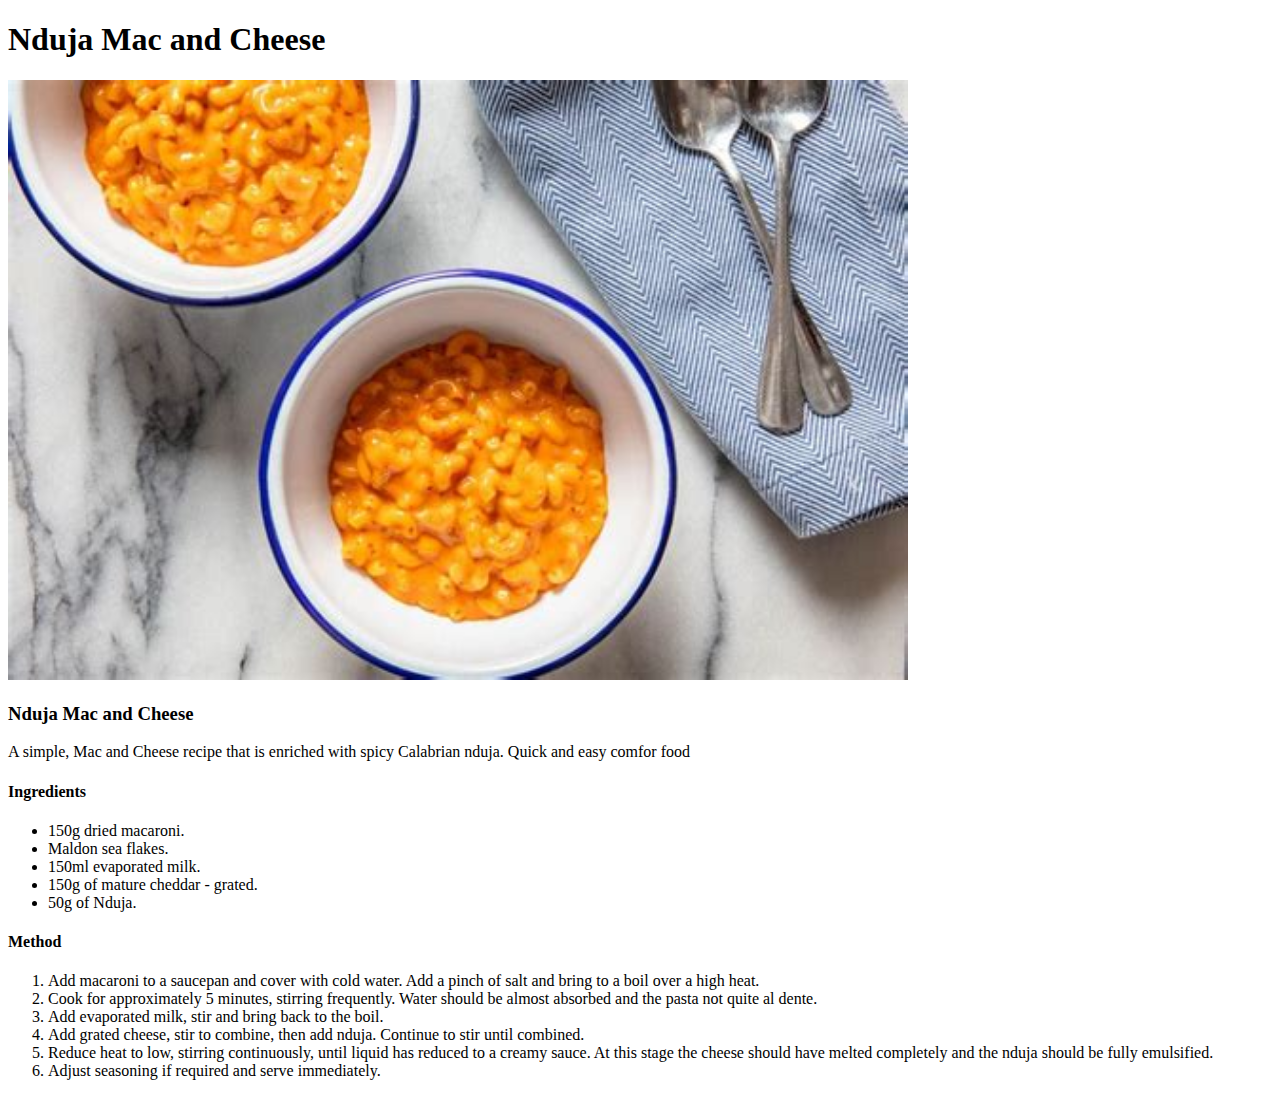
==== recipes/nduja-mac-cheese.html @ 2ce861b9 "Add nduja-mac-cheese.html" ====
<!DOCTYPE html>
    <html lang="en">
        <head>
            <meta charset="utf-8">
            <title>Nduja Mac and Cheese</title>
        </head>

        <body>
            <h1>Nduja Mac and Cheese</h1>
            <p><img src="./img/mac-cheese.jpg" width=900></p>

            <h3>Nduja Mac and Cheese</h3>
            <p>A simple, Mac and Cheese recipe that is enriched with spicy Calabrian nduja.  Quick and easy comfor food</p>

            <h4>Ingredients</h4>
                <ul>
                    <li>150g dried macaroni.</li>
                    <li>Maldon sea flakes.</li>
                    <li>150ml evaporated milk.</li>
                    <li>150g of mature cheddar - grated.</li>
                    <li>50g of Nduja.</li>
                </ul>

            <h4>Method</h4>
                <ol>
                    <li>Add macaroni to a saucepan and cover with cold water.  Add a pinch of salt and bring to a boil over a high heat.</li>
                    <li>Cook for approximately 5 minutes, stirring frequently. Water should be almost absorbed and the pasta not quite al dente.</li>
                    <li>Add evaporated milk, stir and bring back to the boil.</li>
                    <li>Add grated cheese, stir to combine, then add nduja. Continue to stir until combined.</li>
                    <li>Reduce heat to low, stirring continuously, until liquid has reduced to a creamy sauce.  At this stage the cheese should have melted completely and the nduja should be fully emulsified.</li>
                    <li>Adjust seasoning if required and serve immediately.</li>

                </ol>
        </body>
    </html>
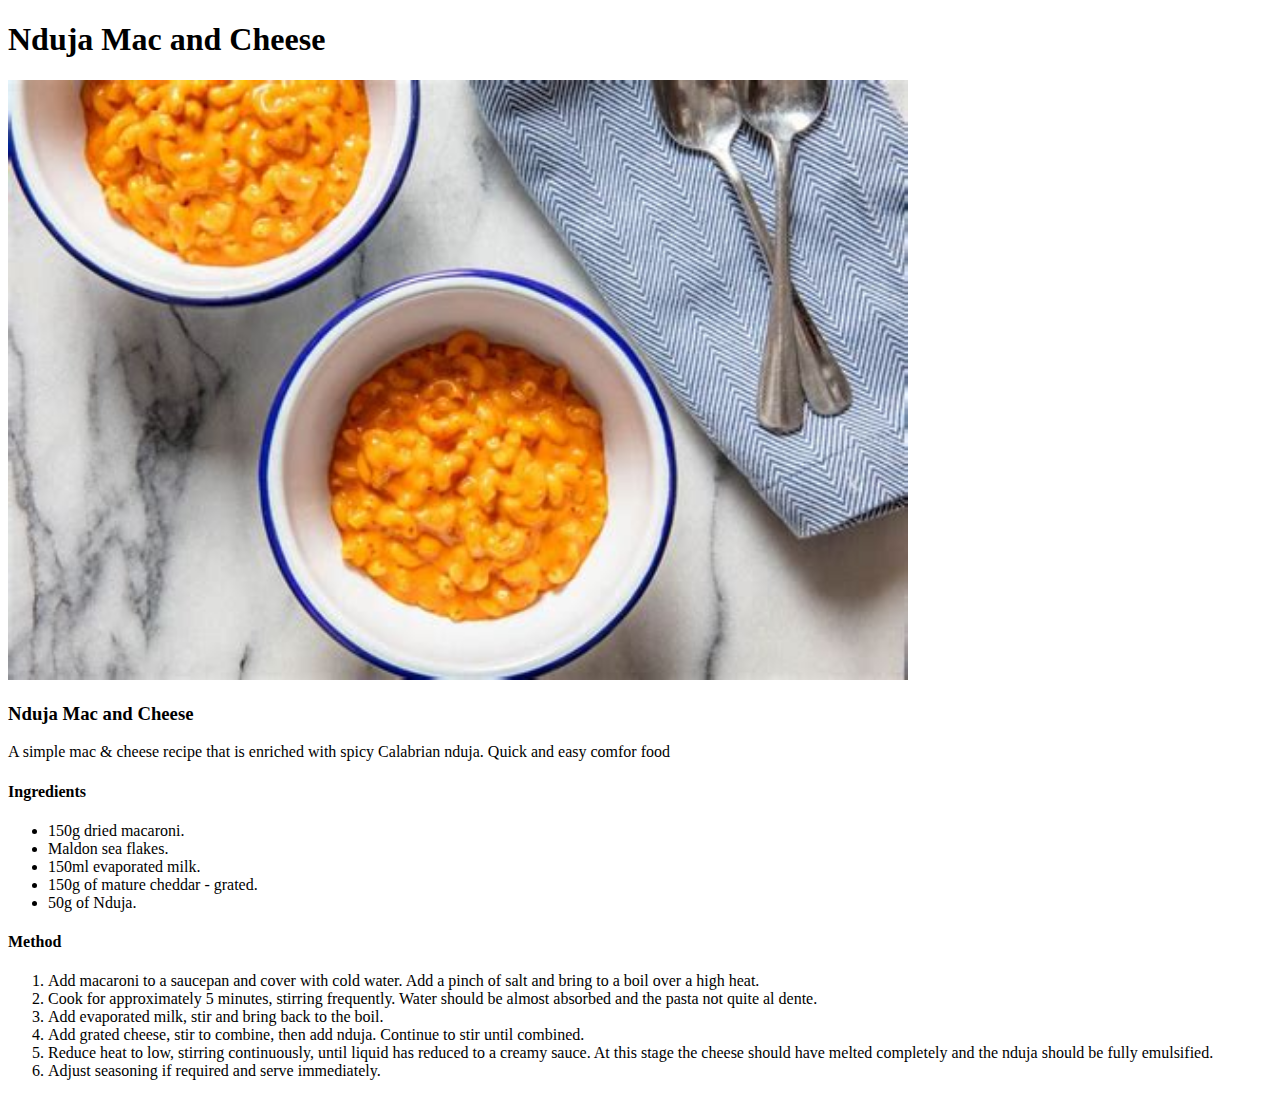
==== commit c30cbe3e: "update index.html nduja-mac-cheese.html and reverse-sear-html - minor punctuation" ====
--- a/recipes/nduja-mac-cheese.html
+++ b/recipes/nduja-mac-cheese.html
@@ -10,7 +10,7 @@
             <p><img src="./img/mac-cheese.jpg" width=900></p>
 
             <h3>Nduja Mac and Cheese</h3>
-            <p>A simple, Mac and Cheese recipe that is enriched with spicy Calabrian nduja.  Quick and easy comfor food</p>
+            <p>A simple mac &amp; cheese recipe that is enriched with spicy Calabrian nduja.  Quick and easy comfor food</p>
 
             <h4>Ingredients</h4>
                 <ul>
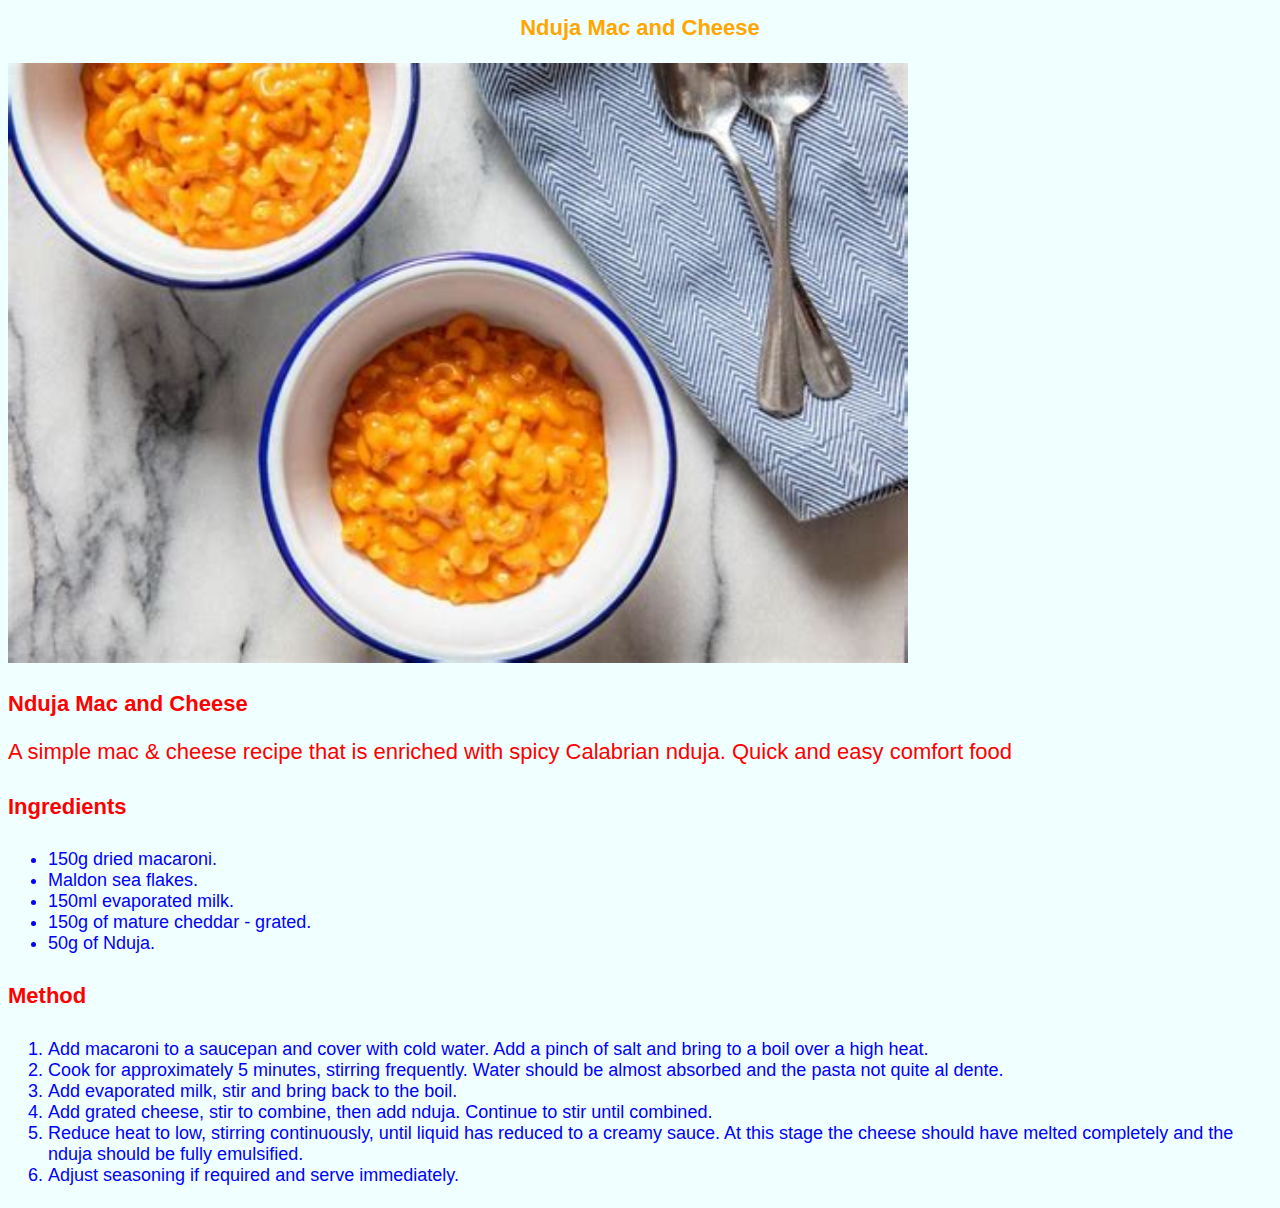
==== commit 24980be5: "add stylesheert and minor formatting" ====
--- a/recipes/nduja-mac-cheese.html
+++ b/recipes/nduja-mac-cheese.html
@@ -2,6 +2,7 @@
     <html lang="en">
         <head>
             <meta charset="utf-8">
+            <link rel="stylesheet" href="../styles.css">
             <title>Nduja Mac and Cheese</title>
         </head>
 
@@ -10,7 +11,7 @@
             <p><img src="./img/mac-cheese.jpg" width=900></p>
 
             <h3>Nduja Mac and Cheese</h3>
-            <p>A simple mac &amp; cheese recipe that is enriched with spicy Calabrian nduja.  Quick and easy comfor food</p>
+            <p class="recipe-descriptions">A simple mac &amp; cheese recipe that is enriched with spicy Calabrian nduja.  Quick and easy comfort food</p>
 
             <h4>Ingredients</h4>
                 <ul>
--- a/styles.css
+++ b/styles.css
@@ -0,0 +1,28 @@
+* {
+    font-size: 22px;
+    color: red;
+    font-family: Helvetica, Arial, sans-serif;
+    background-color: azure;
+}
+
+h1 {
+    color: rgb(255, 166, 0);
+    text-align: center;
+}
+
+h2 { 
+    color: rgb(255,166,0);
+    font-style: oblique;
+}
+
+.menu-date {
+    color: goldenrod;
+    font-weight: 700;
+    font-style: oblique;
+}
+
+ a,
+ li {
+     color: blue;
+     font-size: 18px;
+ }